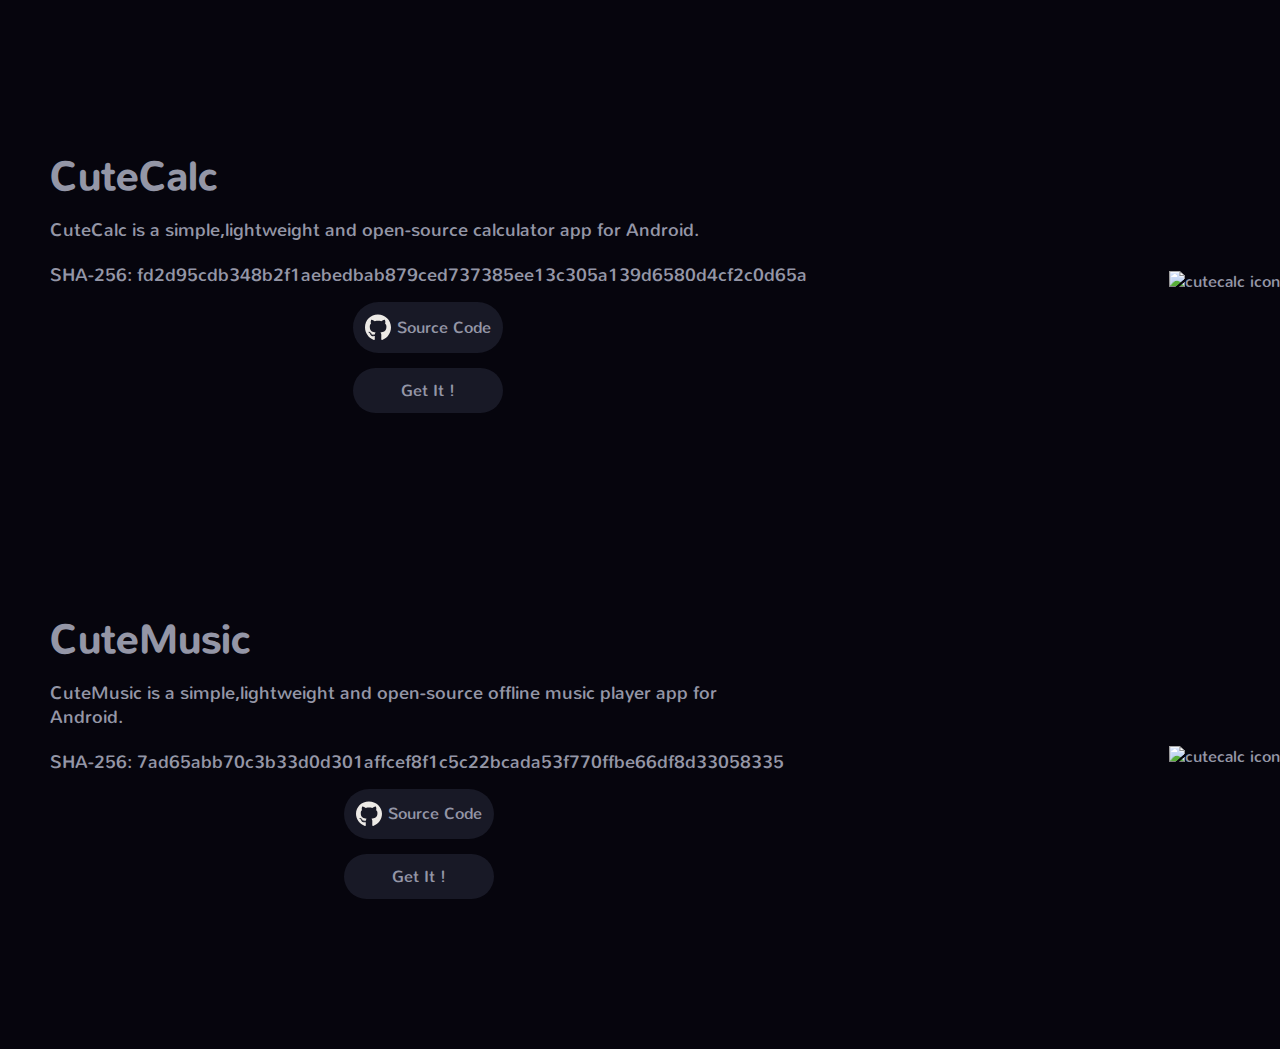
==== projects/index.html @ dc4f8643 "added sha-256" ====
<!DOCTYPE html>
<html lang="en">
<head>
    <meta charset="UTF-8">
    <meta http-equiv="X-UA-Compatible" content="IE=edge">
    <meta name="viewport" content="width=device-width, initial-scale=1.0">
    <meta name="description" content="#262626">
    <title>sosauce | my projects</title>
    <link rel="stylesheet" href="/css/projects.css">
    <link rel="stylesheet" href="/css/common.css">
    <link rel="icon" href="data:image/svg+xml,<svg xmlns=%22http://www.w3.org/2000/svg%22 viewBox=%220 0 100 100%22><text y=%22.9em%22 font-size=%2290%22>☄️</text></svg>">
</head>

<body>
    <div class="row">
        <div class="cutecalc-1">
            <h2>CuteCalc</h2>
            <p>CuteCalc is a simple,lightweight and open-source calculator app for Android.</p>
            <br>
            <p id="nowrap">SHA-256: fd2d95cdb348b2f1aebedbab879ced737385ee13c305a139d6580d4cf2c0d65a</p>
            <a href="https://github.com/sosauce"><button><img src="/img/github.svg" class="github-icon">Source Code</button></a>
            <a href="https://github.com/sosauce/CuteCalc/releases"><button>Get It !</button></a>
        </div>
        <div class="cutecalc-2">
            <img src="https://i.ibb.co/0DQR8x8/icon2.png" class="cutecalc-icon" alt="cutecalc icon">
        </div> 
    </div>

    <div class="row">
        <div class="cutecalc-1">
            <h2>CuteMusic</h2>
            <p>CuteMusic is a simple,lightweight and open-source offline music player app for Android.</p>
            <br>
            <p id="nowrap">SHA-256: 7ad65abb70c3b33d0d301affcef8f1c5c22bcada53f770ffbe66df8d33058335</p>
            <a href="https://github.com/sosauce"><button><img src="/img/github.svg" class="github-icon">Source Code</button></a>
            <a href="https://github.com/sosauce/CuteMusic/releases"><button>Get It !</button></a>
        </div>
        <div class="cutecalc-2">
            <img src="https://i.ibb.co/SdMsJs7/cute-music-icon.png" class="cutecalc-icon" alt="cutecalc icon">
        </div> 
    </div>
    
</body>
</html>
---- css/projects.css ----
.row {
    display: flex;
    justify-content: space-between;
    align-items: center;
    margin: 100px 0;
}

.cutecalc-1 {
    flex-basis: 40%;
    position: relative;
    margin: 50px;
}

.cutecalc-1 h2 {
    font-size: 40px;
    margin-bottom: 2%;
}

.cutecalc-1 p {
    font-size: 18px;
}

.cutecalc-1 a button {
    margin-top: 2%;
    margin-left: 40%;
    width: 150px;
    padding: 12px 10px;
    border-radius: 50px;
    border-style: none;
    background-color: #181926;
    font-size: 16px;
    display: inline-flex;
    align-items: center;
    justify-content: center;
    gap: 6px;
}

.cutecalc-1 a button:hover {
    cursor: pointer;
    transition: all 0.5s ease-out;
    background-color: #ebe0e0;
    color: #181926;
    .github-icon {
        filter: invert(0%)
    }
}

.ccutecalc-2 {
    position: relative;
    flex-basis: 60%;
    display: flex;
    align-items: center;
}

.cutecalc-2 .cutecalc-icon {
    width: 25%;

}



.github-icon {
    width: 20%;
    background: transparent;
    filter: invert(90%) sepia(10%) saturate(70%) hue-rotate(350deg) brightness(100%) contrast(100%);

}

.socials-link img {
    height: 30px;
    margin: 20px;
    cursor: pointer;
    filter: invert(90%) sepia(10%) saturate(70%) hue-rotate(350deg) brightness(100%) contrast(100%);
    background: none;
}

.socials-link {
    text-align: center;
    background: none;
}

#nowrap {
    white-space: nowrap;
}

@media only screen and (max-width:700px) {


    .row {
        flex-direction: column-reverse;
    }

    .cutecalc-1 h2 {
        text-align: center;
    }

    .cutecalc-1 a button {
        position: relative;
        right: 12%;
    }

    .cutecalc-1 p {
        text-align: center;
    }

    .cutecalc-2 {
        justify-content: center;
    }

    .cutecalc-2 .cutecalc-icon {
        width: 40%;
        display: flex;
        justify-content: center;
        align-items: center;
    }

}
---- css/common.css ----
body {
    scrollbar-width: none;
  }
  
@font-face {
    font-family: 'Nunito';
    src: url(/other/nunito.woff);
}

*{
    color: #9496A6;
    background-color: #06050D;
    font-family: 'Nunito';
    margin: 0;
    padding: 0;
}
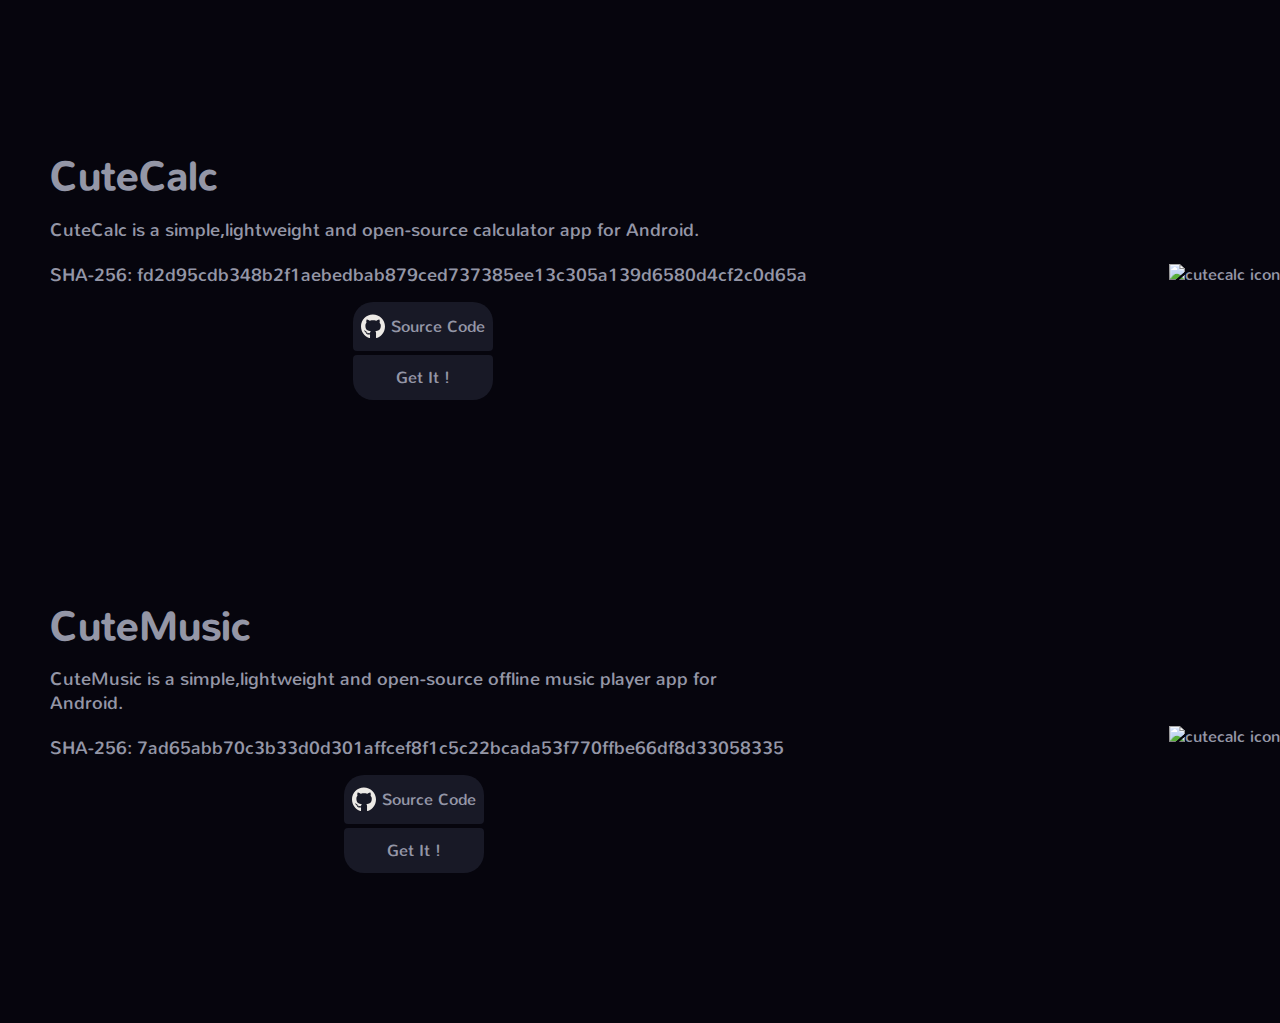
==== commit 29be50b5: "idk look at it urself" ====
--- a/projects/index.html
+++ b/projects/index.html
@@ -18,8 +18,8 @@
             <p>CuteCalc is a simple,lightweight and open-source calculator app for Android.</p>
             <br>
             <p id="nowrap">SHA-256: fd2d95cdb348b2f1aebedbab879ced737385ee13c305a139d6580d4cf2c0d65a</p>
-            <a href="https://github.com/sosauce"><button><img src="/img/github.svg" class="github-icon">Source Code</button></a>
-            <a href="https://github.com/sosauce/CuteCalc/releases"><button>Get It !</button></a>
+            <a href="https://github.com/sosauce"><button id="button1"><img src="/img/github.svg" class="github-icon">Source Code</button></a>
+            <a href="https://github.com/sosauce/CuteCalc/releases"><button id="button2">Get It !</button></a>
         </div>
         <div class="cutecalc-2">
             <img src="https://i.ibb.co/0DQR8x8/icon2.png" class="cutecalc-icon" alt="cutecalc icon">
@@ -32,8 +32,8 @@
             <p>CuteMusic is a simple,lightweight and open-source offline music player app for Android.</p>
             <br>
             <p id="nowrap">SHA-256: 7ad65abb70c3b33d0d301affcef8f1c5c22bcada53f770ffbe66df8d33058335</p>
-            <a href="https://github.com/sosauce"><button><img src="/img/github.svg" class="github-icon">Source Code</button></a>
-            <a href="https://github.com/sosauce/CuteMusic/releases"><button>Get It !</button></a>
+            <a href="https://github.com/sosauce"><button id="button1"><img src="/img/github.svg" class="github-icon">Source Code</button></a>
+            <a href="https://github.com/sosauce/CuteMusic/releases"><button id="button2">Get It !</button></a>
         </div>
         <div class="cutecalc-2">
             <img src="https://i.ibb.co/SdMsJs7/cute-music-icon.png" class="cutecalc-icon" alt="cutecalc icon">
--- a/css/projects.css
+++ b/css/projects.css
@@ -20,12 +20,34 @@
     font-size: 18px;
 }
 
-.cutecalc-1 a button {
+#button1 {
     margin-top: 2%;
     margin-left: 40%;
-    width: 150px;
+    width: 140px;
     padding: 12px 10px;
-    border-radius: 50px;
+    border-top-left-radius: 20px;
+    border-top-right-radius: 20px;
+    border-bottom-right-radius: 4px;
+    border-bottom-left-radius: 4px;
+    border-style: none;
+    background-color: #181926;
+    font-size: 16px;
+    display: inline-flex;
+    align-items: center;
+    justify-content: center;
+    gap: 6px;
+    white-space: nowrap;
+}
+
+#button2 {
+    margin-top: 0.5%;
+    margin-left: 40%;
+    width: 140px;
+    padding: 12px 10px;
+    border-top-left-radius: 4px;
+    border-top-right-radius: 4px;
+    border-bottom-right-radius: 20px;
+    border-bottom-left-radius: 20px;
     border-style: none;
     background-color: #181926;
     font-size: 16px;
@@ -35,7 +57,7 @@
     gap: 6px;
 }
 
-.cutecalc-1 a button:hover {
+#button1:hover {
     cursor: pointer;
     transition: all 0.5s ease-out;
     background-color: #ebe0e0;
@@ -43,6 +65,13 @@
     .github-icon {
         filter: invert(0%)
     }
+}
+
+#button2:hover {
+    cursor: pointer;
+    transition: all 0.5s ease-out;
+    background-color: #ebe0e0;
+    color: #181926;
 }
 
 .ccutecalc-2 {
